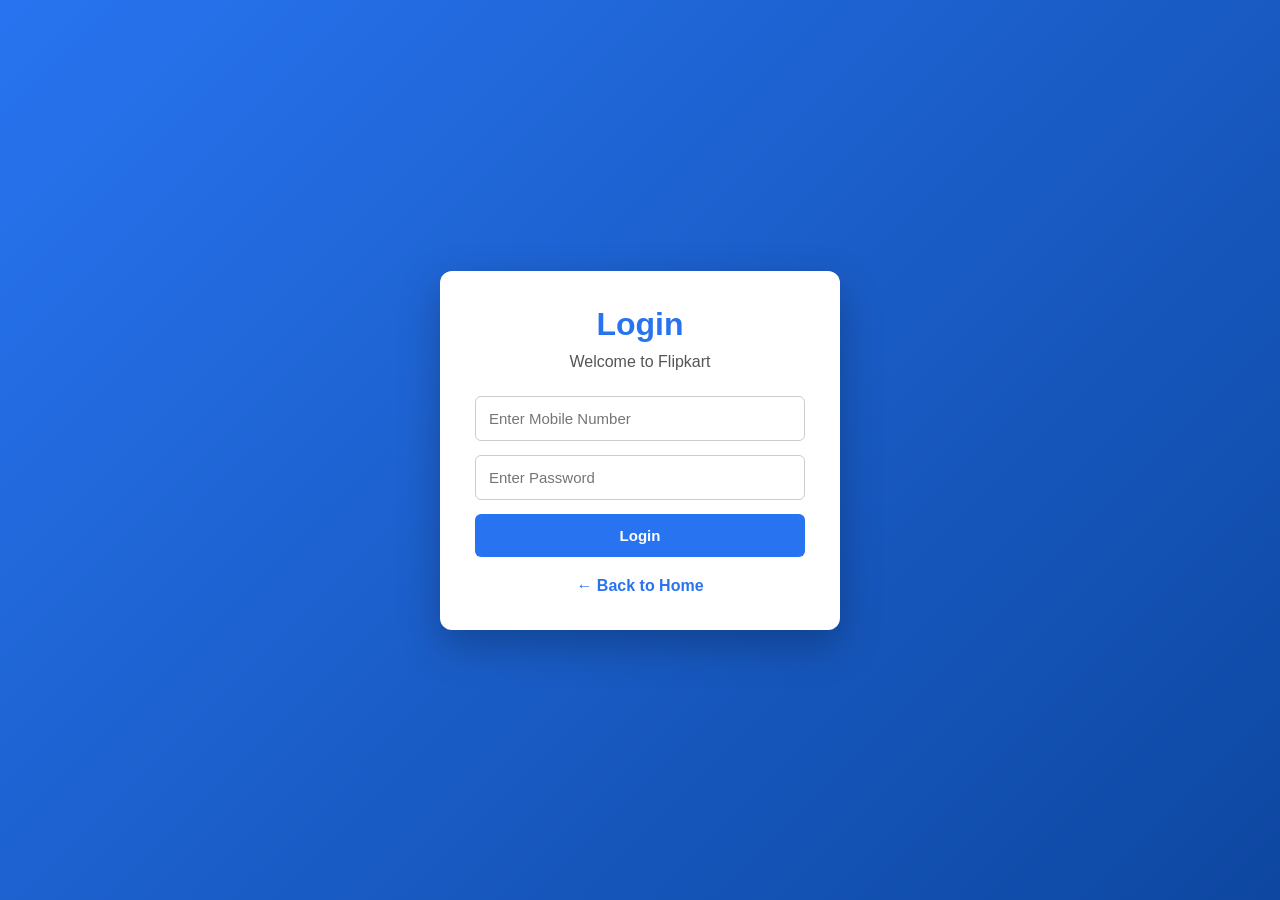
==== links/login.html @ e7abbf54 "Add files via upload" ====
<!doctype html>
<html lang="en">

<head>

    <meta charset="UTF-8">

    <meta
        name="viewport"
        content="width=device-width, initial-scale=1.0">

    <title>Login - Flipkart</title>

    <style>

        * {
            margin: 0;
            padding: 0;
            box-sizing: border-box;
        }

        body {

            min-height: 100vh;

            display: flex;

            justify-content: center;

            align-items: center;

            font-family:
                Arial,
                Helvetica,
                sans-serif;

            background:
                linear-gradient(
                    135deg,
                    #2874f0,
                    #0d47a1
                );

        }

        .login-box {

            width: 90%;

            max-width: 400px;

            padding: 35px;

            background: #ffffff;

            border-radius: 12px;

            text-align: center;

            box-shadow:
                0 15px 40px
                rgba(0,0,0,0.25);

        }

        .login-box h1 {

            margin-bottom: 10px;

            color: #2874f0;

        }

        .login-box p {

            margin-bottom: 25px;

            color: #555;

        }

        .login-box input {

            width: 100%;

            padding: 13px;

            margin-bottom: 14px;

            border:
                1px solid #ccc;

            border-radius: 6px;

            outline: none;

            font-size: 15px;

        }

        .login-box button {

            width: 100%;

            padding: 13px;

            border: none;

            border-radius: 6px;

            background: #2874f0;

            color: #ffffff;

            font-size: 15px;

            font-weight: bold;

            cursor: pointer;

        }

        .home-link {

            display: inline-block;

            margin-top: 20px;

            color: #2874f0;

            text-decoration: none;

            font-weight: bold;

        }

    </style>

</head>


<body>

    <div class="login-box">

        <h1>Login</h1>

        <p>Welcome to Flipkart</p>


        <input
            type="text"
            placeholder="Enter Mobile Number">


        <input
            type="password"
            placeholder="Enter Password">


        <button type="button">
            Login
        </button>


        <a
            href="../index.html"
            class="home-link">

            ← Back to Home

        </a>

    </div>

</body>

</html>
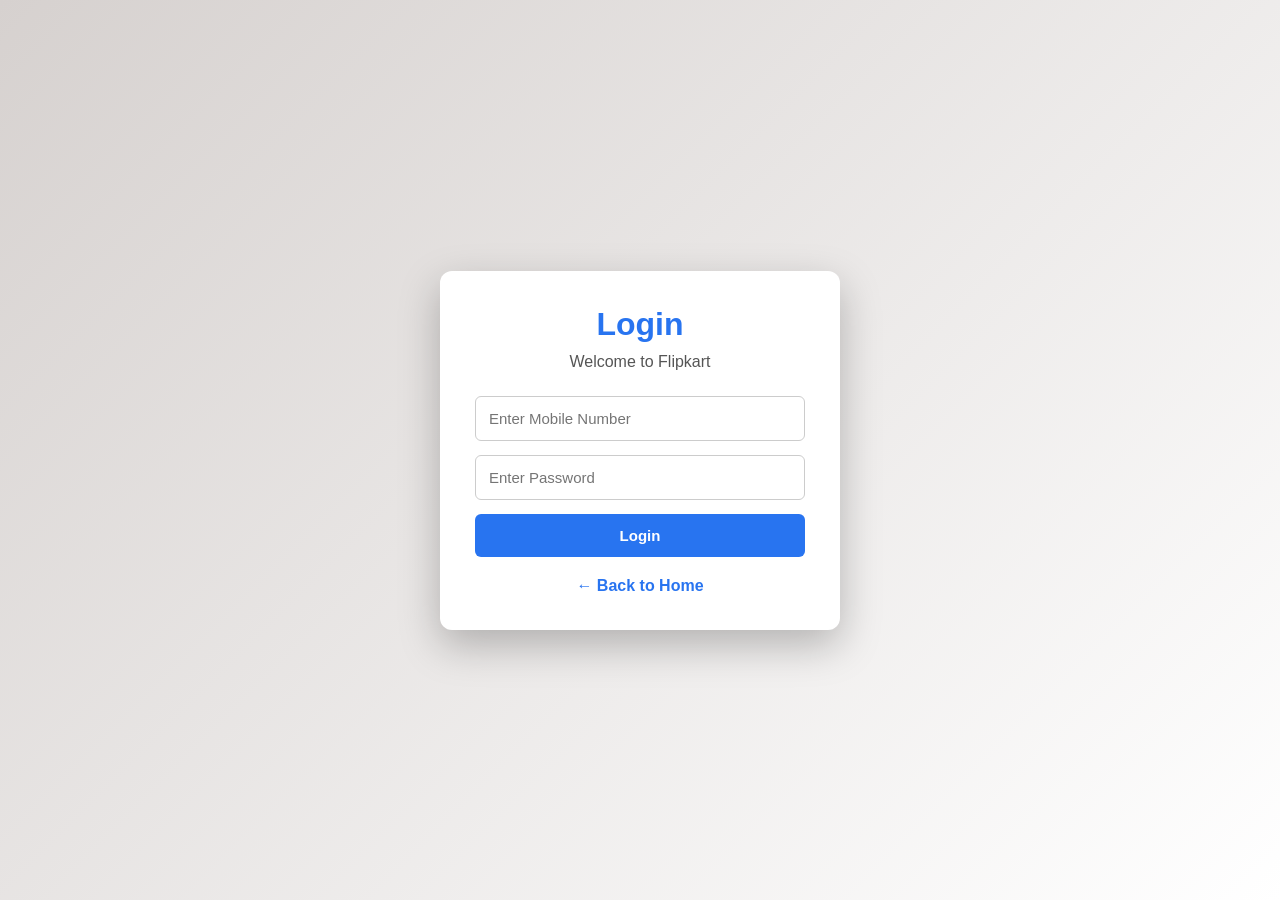
==== commit 27916d22: "Update login.html" ====
--- a/links/login.html
+++ b/links/login.html
@@ -37,8 +37,8 @@
             background:
                 linear-gradient(
                     135deg,
-                    #2874f0,
-                    #0d47a1
+                    #d6d1cf,
+                    #ffffff
                 );
 
         }
@@ -175,4 +175,4 @@
 
 </body>
 
-</html>+</html>
